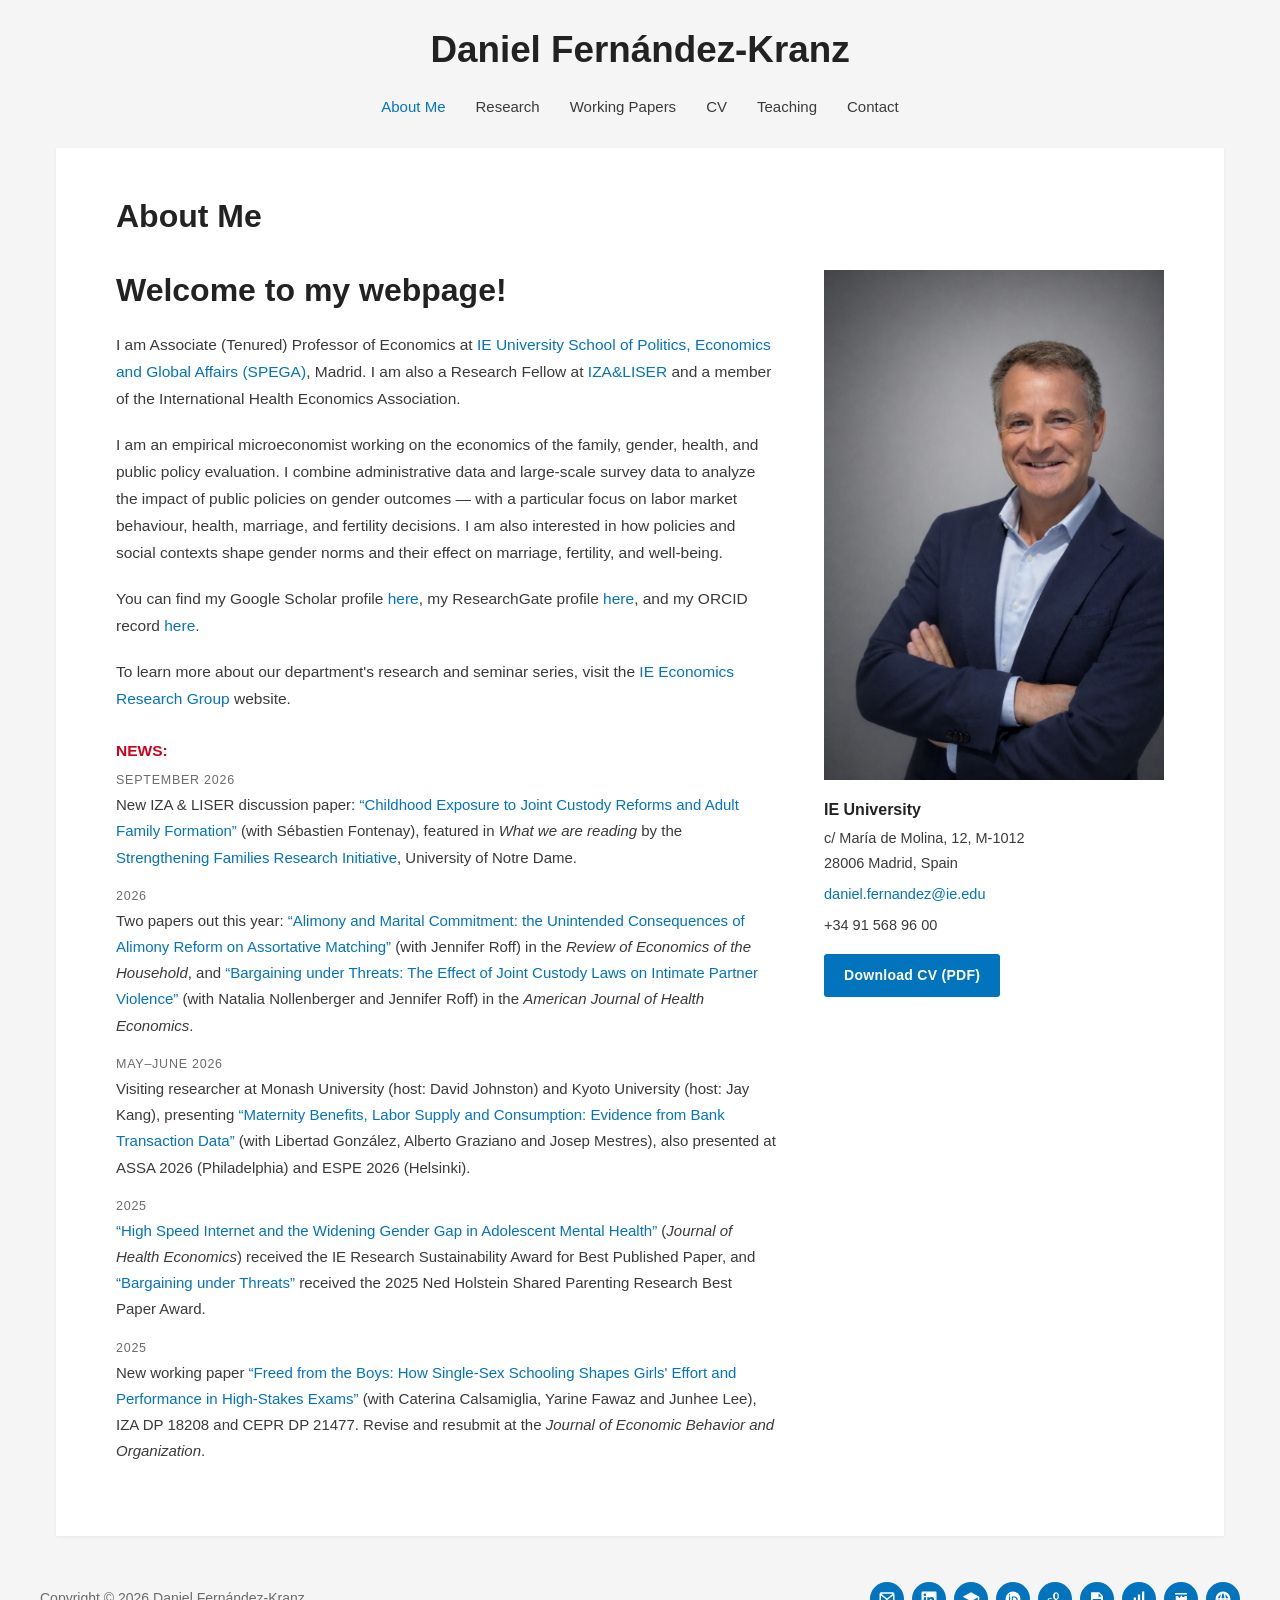
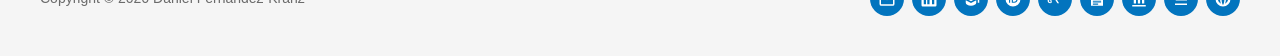
==== docs/index.html @ a25a129c "Use the December 2025 profile photo Co-Authored-By: Claude Fable 5.1 <noreply@anthropic.com>" ====
<!DOCTYPE html>
<html lang="en">
<head>
<meta charset="utf-8">
<meta name="viewport" content="width=device-width, initial-scale=1">
<title>Daniel Fernández-Kranz</title>
<meta name="description" content="Daniel Fernández-Kranz is Associate Professor of Economics at IE University, Madrid, and Research Fellow at IZA &amp; LISER. Empirical microeconomics: family, gender, health and public policy.">
<link rel="canonical" href="https://danielfernandezkranz.com/">
<meta property="og:type" content="website">
<meta property="og:title" content="Daniel Fernández-Kranz">
<meta property="og:description" content="Daniel Fernández-Kranz is Associate Professor of Economics at IE University, Madrid, and Research Fellow at IZA &amp; LISER. Empirical microeconomics: family, gender, health and public policy.">
<meta property="og:url" content="https://danielfernandezkranz.com/">
<meta property="og:image" content="https://danielfernandezkranz.com/img/daniel-fernandez-kranz.jpg">
<link rel="icon" href="favicon.svg" type="image/svg+xml">
<link rel="preconnect" href="https://fonts.googleapis.com">
<link rel="preconnect" href="https://fonts.gstatic.com" crossorigin>
<link href="https://fonts.googleapis.com/css2?family=Poppins:wght@500;600;700&display=swap" rel="stylesheet">
<link rel="stylesheet" href="style.css">

</head>
<body class="">
<a class="skip" href="#content">Skip to content</a>
<header class="site-header">
  <p class="site-title"><a href="index.html">Daniel Fernández-Kranz</a></p>
  <button class="nav-toggle" aria-expanded="false" aria-controls="main-menu" aria-label="Open menu">
    <span></span><span></span><span></span>
  </button>
  <nav class="main-nav" aria-label="Main Menu">
    <ul id="main-menu">
      <li class="current"><a href="index.html">About Me</a></li><li><a href="research.html">Research</a></li><li><a href="working-papers.html">Working Papers</a></li><li><a href="cv.html">CV</a></li><li><a href="teaching.html">Teaching</a></li><li><a href="contact.html">Contact</a></li>
    </ul>
  </nav>
</header>
<div class="container">
<main id="content">

<article class="about">
  <h1 class="page-title">About Me</h1>
  <div class="about-grid">
    <div class="about-text">
      <h2>Welcome to my webpage!</h2>
      <p>I am Associate (Tenured) Professor of Economics at <a href="https://www.ie.edu/school-politics-economics-global-affairs/" target="_blank" rel="noopener">IE University School of Politics, Economics and Global Affairs (SPEGA)</a>, Madrid. I am also a Research Fellow at <a href="https://www.iza.org/person/3464/daniel-fernandez-kranz" target="_blank" rel="noopener">IZA&amp;LISER</a> and a member of the International Health Economics Association.</p>
<p>I am an empirical microeconomist working on the economics of the family, gender, health, and public policy evaluation. I combine administrative data and large-scale survey data to analyze the impact of public policies on gender outcomes — with a particular focus on labor market behaviour, health, marriage, and fertility decisions. I am also interested in how policies and social contexts shape gender norms and their effect on marriage, fertility, and well-being.</p>
<p>You can find my Google Scholar profile <a href="https://scholar.google.co.uk/citations?user=xUuqxsMAAAAJ&amp;hl=en" target="_blank" rel="noopener">here</a>, my ResearchGate profile <a href="https://www.researchgate.net/profile/Daniel_Fernandez-Kranz" target="_blank" rel="noopener">here</a>, and my ORCID record <a href="https://orcid.org/0000-0003-3886-7155" target="_blank" rel="noopener">here</a>.</p>
<p>To learn more about our department's research and seminar series, visit the <a href="https://ieerg.github.io/" target="_blank" rel="noopener">IE Economics Research Group</a> website.</p>
      <p class="news-label">NEWS:</p>
      <ul class="news">
        <li><span class="news-date">September 2026</span> New IZA &amp; LISER discussion paper: <a href="https://docs.iza.org/dp18831.pdf" target="_blank" rel="noopener">“Childhood Exposure to Joint Custody Reforms and Adult Family Formation”</a> (with Sébastien Fontenay), featured in <em>What we are reading</em> by the <a href="https://strengtheningfamilies.nd.edu/" target="_blank" rel="noopener">Strengthening Families Research Initiative</a>, University of Notre Dame.</li>
<li><span class="news-date">2026</span> Two papers out this year: <a href="https://link.springer.com/article/10.1007/s11150-025-09821-1" target="_blank" rel="noopener">“Alimony and Marital Commitment: the Unintended Consequences of Alimony Reform on Assortative Matching”</a> (with Jennifer Roff) in the <em>Review of Economics of the Household</em>, and <a href="https://www.journals.uchicago.edu/doi/10.1086/731585" target="_blank" rel="noopener">“Bargaining under Threats: The Effect of Joint Custody Laws on Intimate Partner Violence”</a> (with Natalia Nollenberger and Jennifer Roff) in the <em>American Journal of Health Economics</em>.</li>
<li><span class="news-date">May–June 2026</span> Visiting researcher at Monash University (host: David Johnston) and Kyoto University (host: Jay Kang), presenting <a href="working-papers.html">“Maternity Benefits, Labor Supply and Consumption: Evidence from Bank Transaction Data”</a> (with Libertad González, Alberto Graziano and Josep Mestres), also presented at ASSA 2026 (Philadelphia) and ESPE 2026 (Helsinki).</li>
<li><span class="news-date">2025</span> <a href="https://www.sciencedirect.com/science/article/pii/S0167629625000499" target="_blank" rel="noopener">“High Speed Internet and the Widening Gender Gap in Adolescent Mental Health”</a> (<em>Journal of Health Economics</em>) received the IE Research Sustainability Award for Best Published Paper, and <a href="https://www.journals.uchicago.edu/doi/10.1086/731585" target="_blank" rel="noopener">“Bargaining under Threats”</a> received the 2025 Ned Holstein Shared Parenting Research Best Paper Award.</li>
<li><span class="news-date">2025</span> New working paper <a href="https://www.iza.org/publications/dp/18208/freed-from-the-boys-how-single-sex-schooling-shapes-girls-effort-and-performance-in-high-stakes-exams" target="_blank" rel="noopener">“Freed from the Boys: How Single-Sex Schooling Shapes Girls' Effort and Performance in High-Stakes Exams”</a> (with Caterina Calsamiglia, Yarine Fawaz and Junhee Lee), IZA DP 18208 and CEPR DP 21477. Revise and resubmit at the <em>Journal of Economic Behavior and Organization</em>.</li>
      </ul>
    </div>
    <div class="about-photo">
      <img src="img/daniel-fernandez-kranz.jpg" alt="Portrait of Daniel Fernández-Kranz" width="900" height="1350">
      <div class="contact-card">
        <h6>IE University</h6>
        <p>c/ María de Molina, 12, M-1012<br>28006 Madrid, Spain</p>
        <p><a href="mailto:daniel.fernandez@ie.edu">daniel.fernandez@ie.edu</a></p>
        <p>+34 91 568 96 00</p>
        <p><a class="button" href="files/CV_Daniel_Fernandez-Kranz.pdf" target="_blank" rel="noopener">Download CV (PDF)</a></p>
      </div>
    </div>
  </div>
</article>

</main>
</div>
<footer class="site-footer">
  <div class="footer-inner">
    <div class="copyright">Copyright © 2026 <span>Daniel Fernández-Kranz</span></div>
    <ul class="social footer-social">
<li><a href="mailto:daniel.fernandez@ie.edu" aria-label="Email" title="Email"><span class="icon"><svg viewBox="0 0 24 24"><path d="M2 5.5A2.5 2.5 0 0 1 4.5 3h15A2.5 2.5 0 0 1 22 5.5v13a2.5 2.5 0 0 1-2.5 2.5h-15A2.5 2.5 0 0 1 2 18.5v-13zm2.3-.5 7.7 6.2L19.7 5H4.3zM20 7.4l-8 6.4-8-6.4v11.1c0 .3.2.5.5.5h15c.3 0 .5-.2.5-.5V7.4z"/></svg></span><span class="label">Email</span></a></li>
<li><a href="https://www.linkedin.com/in/daniel-fernandez-kranz" target="_blank" rel="noopener" aria-label="LinkedIn" title="LinkedIn"><span class="icon"><svg viewBox="0 0 24 24"><path d="M20.4 2H3.6A1.6 1.6 0 0 0 2 3.6v16.8A1.6 1.6 0 0 0 3.6 22h16.8a1.6 1.6 0 0 0 1.6-1.6V3.6A1.6 1.6 0 0 0 20.4 2zM8 19H5V9.5h3V19zM6.5 8.2a1.7 1.7 0 1 1 0-3.5 1.7 1.7 0 0 1 0 3.5zM19 19h-3v-4.6c0-1.1 0-2.5-1.5-2.5s-1.8 1.2-1.8 2.4V19h-3V9.5h2.9v1.3h.1a3.2 3.2 0 0 1 2.8-1.5c3 0 3.5 2 3.5 4.5V19z"/></svg></span><span class="label">LinkedIn</span></a></li>
<li><a href="https://scholar.google.co.uk/citations?user=xUuqxsMAAAAJ&amp;hl=en" target="_blank" rel="noopener" aria-label="Google Scholar" title="Google Scholar"><span class="icon"><svg viewBox="0 0 24 24"><path d="M12 3 1 9l11 6 9-4.9V17h2V9L12 3zm-7 10.6V17c0 2.2 3.1 4 7 4s7-1.8 7-4v-3.4l-7 3.8-7-3.8z"/></svg></span><span class="label">Google Scholar</span></a></li>
<li><a href="https://orcid.org/0000-0003-3886-7155" target="_blank" rel="noopener" aria-label="ORCID" title="ORCID"><span class="icon"><svg viewBox="0 0 24 24"><path d="M12 2a10 10 0 1 0 0 20 10 10 0 0 0 0-20zM8.2 17H6.7V8.6h1.5V17zm-.8-9.6a1 1 0 1 1 0-2 1 1 0 0 1 0 2zm3 1.2h3.3c3.1 0 4.5 2.2 4.5 4.2 0 2.2-1.7 4.2-4.5 4.2h-3.3V8.6zm1.5 1.4v5.6h1.7c2 0 2.9-1.4 2.9-2.8 0-1.4-.9-2.8-2.9-2.8h-1.7z"/></svg></span><span class="label">ORCID</span></a></li>
<li><a href="https://www.researchgate.net/profile/Daniel_Fernandez-Kranz" target="_blank" rel="noopener" aria-label="ResearchGate" title="ResearchGate"><span class="icon"><svg viewBox="0 0 24 24"><path d="M13.9 3c-1.6 0-2.7.4-3.4 1.2-.7.8-1 2-1 3.5v.9c0 1.5.3 2.6 1 3.4.5.6 1.2 1 2 1.2l2.7 4.6h2.2l-2.9-4.8c1.6-.5 2.5-1.8 2.5-3.9V7.7c0-1.5-.3-2.7-1-3.5-.7-.8-1.7-1.2-2.1-1.2zm-.1 1.7c.5 0 .9.2 1.2.6.3.4.4 1.1.4 2.2v1.4c0 1-.1 1.7-.4 2.1-.3.4-.7.6-1.3.6-.6 0-1-.2-1.3-.6-.3-.4-.4-1.1-.4-2.1V7.5c0-1.1.1-1.8.4-2.2.3-.4.8-.6 1.4-.6zM5.5 10.5c-1 0-1.8.3-2.4.8-.6.6-.9 1.3-.9 2.3v.8c0 1 .3 1.8.9 2.3.6.6 1.4.8 2.4.8.8 0 1.5-.2 2.1-.6v-3.4H5v1.3h1.1v1.4c-.2.1-.4.1-.6.1-.5 0-.9-.2-1.2-.5-.3-.3-.4-.8-.4-1.5v-.8c0-.7.1-1.2.4-1.5.3-.3.6-.5 1.2-.5.5 0 1 .2 1.4.6l.9-1c-.6-.6-1.4-.9-2.3-.9z"/></svg></span><span class="label">ResearchGate</span></a></li>
<li><a href="https://papers.ssrn.com/sol3/cf_dev/AbsByAuth.cfm?per_id=355074" target="_blank" rel="noopener" aria-label="SSRN" title="SSRN"><span class="icon"><svg viewBox="0 0 24 24"><path d="M4 3h11l5 5v13H4V3zm10 1.5V9h4.5L14 4.5zM6.5 12v1.5h11V12h-11zm0 3v1.5h11V15h-11zm0 3v1.5h7V18h-7z"/></svg></span><span class="label">SSRN</span></a></li>
<li><a href="https://www.iza.org/person/3464/daniel-fernandez-kranz" target="_blank" rel="noopener" aria-label="IZA" title="IZA"><span class="icon"><svg viewBox="0 0 24 24"><path d="M3 20h18v2H3v-2zM5 10h3v8H5v-8zm5.5-4h3v12h-3V6zM16 2h3v16h-3V2z"/></svg></span><span class="label">IZA</span></a></li>
<li><a href="https://ideas.repec.org/f/pfe501.html" target="_blank" rel="noopener" aria-label="RePEc / IDEAS" title="RePEc / IDEAS"><span class="icon"><svg viewBox="0 0 24 24"><path d="M4 4h16v2H4V4zm0 14h16v2H4v-2zm1-10h3l2 3 2.5-4 2 3 3-2h2.5v6H5V8z"/></svg></span><span class="label">RePEc / IDEAS</span></a></li>
<li><a href="https://ieerg.github.io/" target="_blank" rel="noopener" aria-label="IE Economics Research Group" title="IE Economics Research Group"><span class="icon"><svg viewBox="0 0 24 24"><path d="M12 2a10 10 0 1 0 0 20 10 10 0 0 0 0-20zm6.9 9h-3a15 15 0 0 0-1.3-5.4A8 8 0 0 1 18.9 11zM12 4c.9 1.2 1.7 3.6 1.9 7h-3.8c.2-3.4 1-5.8 1.9-7zm-2.6 1.6A15 15 0 0 0 8.1 11h-3a8 8 0 0 1 4.3-5.4zM5.1 13h3c.1 2 .6 3.9 1.3 5.4A8 8 0 0 1 5.1 13zm6.9 7c-.9-1.2-1.7-3.6-1.9-7h3.8c-.2 3.4-1 5.8-1.9 7zm2.6-1.6c.7-1.5 1.2-3.4 1.3-5.4h3a8 8 0 0 1-4.3 5.4z"/></svg></span><span class="label">IE Economics Research Group</span></a></li>
</ul>
  </div>
</footer>
<script>
(function(){
  var b=document.querySelector('.nav-toggle'),n=document.querySelector('.main-nav');
  if(b&&n){b.addEventListener('click',function(){var o=n.classList.toggle('open');b.setAttribute('aria-expanded',o?'true':'false');});}
})();
</script>
</body>
</html>
---- docs/style.css ----
/* Personal web site of Daniel Fernández-Kranz.
   Layout modelled on libertadgonzalez.com (Astra theme): centered site title,
   centered horizontal menu, light grey page background, white boxed content,
   small footer with circular social icons. The Working Papers page follows the
   accordion format of mattiafracchia.com/research. */

:root {
  --bg: #f5f5f5;
  --card: #ffffff;
  --text: #3a3a3a;
  --heading: #222222;
  --muted: #6b6b6b;
  --link: #0274be;
  --link-hover: #3a3a3a;
  --border: #e6e6e6;
  --news: #d0021b;
  --teal: #1a8a78;          /* Working Papers accents (Mattia's page) */
  --teal-dark: #136a5c;
  --font: -apple-system, BlinkMacSystemFont, "Segoe UI", Roboto, Oxygen-Sans, Ubuntu, Cantarell, "Helvetica Neue", Arial, sans-serif;
  --font-wp: "Poppins", var(--font);
}

* { box-sizing: border-box; }
html { -webkit-text-size-adjust: 100%; }
body {
  margin: 0;
  background: var(--bg);
  color: var(--text);
  font-family: var(--font);
  font-size: 16px;
  line-height: 1.75;
}
a { color: var(--link); text-decoration: none; }
a:hover, a:focus { color: var(--link-hover); text-decoration: underline; }
img { max-width: 100%; height: auto; display: block; }
h1, h2, h3, h4, h5, h6 { color: var(--heading); line-height: 1.3; margin: 0 0 .6em; font-weight: 600; }
h1 { font-size: 2.1rem; }
h2 { font-size: 1.5rem; margin-top: 2em; }
h3 { font-size: 1.15rem; }
h6 { font-size: 1rem; margin-bottom: .3em; }
p { margin: 0 0 1.2em; }
.skip { position: absolute; left: -999px; top: 0; }
.skip:focus { left: 8px; background: #fff; padding: 6px 10px; z-index: 50; }

/* ---------- header ---------- */
.site-header {
  text-align: center;
  padding: 28px 16px 0;
  position: relative;
}
.site-title {
  margin: 0;
  font-size: 2.3rem;
  font-weight: 600;
  line-height: 1.2;
}
.site-title a { color: var(--heading); }
.site-title a:hover { color: var(--heading); text-decoration: none; }
.main-nav { margin-top: 14px; }
.main-nav ul { list-style: none; margin: 0; padding: 0; display: flex; flex-wrap: wrap; justify-content: center; gap: 0 2px; }
.main-nav li a { display: inline-block; padding: 8px 14px; color: var(--text); font-size: 15px; }
.main-nav li a:hover { color: var(--link); text-decoration: none; }
.main-nav li.current a { color: var(--link); }
.nav-toggle { display: none; }

/* ---------- content box ---------- */
.container {
  max-width: 1200px;
  margin: 20px auto 0;
  padding: 0 16px;
}
main {
  background: var(--card);
  padding: 48px 60px 56px;
  box-shadow: 0 1px 3px rgba(0,0,0,.06);
}
.page-title { font-size: 2rem; margin-bottom: 1em; }
.lead { font-size: 1.02rem; }
.button {
  display: inline-block;
  background: var(--link);
  color: #fff !important;
  padding: 9px 20px;
  border-radius: 3px;
  font-size: 14px;
  font-weight: 600;
  letter-spacing: .02em;
}
.button:hover { background: var(--link-hover); text-decoration: none; }
ul.plain { padding-left: 1.2em; }
ul.plain li { margin-bottom: .45em; }

/* ---------- about page ---------- */
.about h2 { font-size: 2rem; margin-top: 0; }
.about-grid { display: grid; grid-template-columns: minmax(0, 1fr) 340px; gap: 48px; align-items: start; }
.about-text p { font-size: 15.5px; }
.news-label { color: var(--news); font-weight: 700; margin-top: 1.6em; margin-bottom: .4em; }
ul.news { list-style: none; margin: 0; padding: 0; }
ul.news li { font-size: 15px; margin-bottom: 1em; padding-left: 0; }
.news-date { display: block; font-size: 12.5px; text-transform: uppercase; letter-spacing: .06em; color: var(--muted); }
.about-photo img { width: 100%; }
.contact-card { margin-top: 20px; font-size: 14.5px; }
.contact-card p { margin-bottom: .4em; }
.contact-card .button { margin-top: 10px; }

/* ---------- research page ---------- */
.pub { margin-bottom: 1.1em; }
.pub p { margin-bottom: .25em; }
.pub .doi { font-size: 14px; color: var(--muted); word-break: break-all; }
.pub-extra { font-size: 14.5px; color: var(--muted); margin-left: 1.2em; }
.other-pubs { padding-left: 1.2em; }
.other-pubs li { margin-bottom: .7em; font-size: 15px; }

/* ---------- working papers page (format of mattiafracchia.com/research) ---------- */
.wp-page main { padding-top: 40px; }
.mf-title {
  font-family: var(--font-wp);
  font-weight: 700;
  font-size: 2.4rem;
  text-align: center;
  color: var(--teal);
  margin-bottom: 1.2em;
}
.mf-subtitle {
  font-family: var(--font-wp);
  font-weight: 600;
  font-size: 1.5rem;
  text-align: center;
  color: var(--teal);
  margin: 2.5em 0 1.2em;
}
.mf-paper { margin-bottom: 2.1em; }
.mf-paper h3 {
  font-family: var(--font-wp);
  font-weight: 600;
  font-size: 1.1rem;
  color: var(--teal);
  margin-bottom: .15em;
}
.mf-paper h3 a { color: var(--teal); }
.mf-paper h3 a:hover { color: var(--teal-dark); text-decoration: none; }
.wp-status { font-weight: 500; color: var(--teal); }
.wp-authors { font-size: 14.5px; color: var(--muted); margin-bottom: .35em; }
.wp-authors a { color: var(--link); }
.mf-paper details.abstract {
  margin-top: .35rem;
  border-left: 3px solid #eee;
  padding: .5rem .75rem;
  background: #fafafa;
}
.mf-paper details.abstract[open] { background: #f5f5f5; }
.mf-paper details.abstract > summary {
  list-style: none; cursor: pointer; outline: none;
  text-transform: lowercase; font-variant: small-caps; letter-spacing: .08em;
  color: #444; font-weight: 600; user-select: none; font-size: 15px;
}
.mf-paper details.abstract > summary::-webkit-details-marker { display: none; }
.mf-paper details.abstract > summary::after { content: " \25B8"; transition: transform .15s ease; display: inline-block; }
.mf-paper details.abstract[open] > summary::after { transform: rotate(90deg); }
.mf-paper details.abstract p { margin: .5rem 0 0; font-size: 15px; line-height: 1.65; }
.mf-paper details.abstract > summary:focus { box-shadow: 0 0 0 2px #cce; border-radius: 4px; }
.wp-links { margin: .6em 0 .2em; font-size: 15px; }
.wp-note { font-size: 14.5px; color: var(--muted); margin: 0; }

/* ---------- cv page ---------- */
.cv-table { width: 100%; border-collapse: collapse; margin-bottom: 1.2em; font-size: 15px; }
.cv-table td { padding: 5px 0; vertical-align: top; border-bottom: 1px solid var(--border); }
.cv-table td.cv-date { text-align: right; white-space: nowrap; padding-left: 20px; color: var(--muted); width: 1%; }
.cv-text { font-size: 15px; font-style: italic; }
.pdf-embed { margin-top: 1em; border: 1px solid var(--border); }
.pdf-embed iframe { width: 100%; height: 900px; border: 0; }

/* ---------- contact page ---------- */
.contact-grid { display: grid; grid-template-columns: 1fr 1fr; gap: 40px; }
ul.social.contact-social { flex-direction: column; align-items: flex-start; gap: 8px; }
ul.social.contact-social li a { display: inline-flex; align-items: center; gap: 10px; color: var(--text); }
ul.social.contact-social li a:hover { color: var(--link); text-decoration: none; }
ul.social.contact-social .label { position: static; width: auto; height: auto; overflow: visible; clip: auto; }

/* ---------- social icons ---------- */
ul.social { list-style: none; margin: 0; padding: 0; display: flex; flex-wrap: wrap; gap: 8px; align-items: center; }
ul.social .icon { display: inline-flex; width: 34px; height: 34px; border-radius: 50%; background: var(--link); align-items: center; justify-content: center; transition: background .15s; }
ul.social .icon svg { width: 18px; height: 18px; fill: #fff; }
ul.social a:hover .icon { background: var(--link-hover); }
ul.social .label { position: absolute; width: 1px; height: 1px; overflow: hidden; clip: rect(0 0 0 0); }

/* ---------- footer ---------- */
.site-footer { margin-top: 20px; padding: 26px 16px 40px; }
.footer-inner { max-width: 1200px; margin: 0 auto; display: flex; justify-content: space-between; align-items: center; gap: 20px; font-size: 14px; color: var(--muted); flex-wrap: wrap; }
.footer-social { justify-content: flex-end; }

/* ---------- responsive ---------- */
@media (max-width: 920px) {
  main { padding: 32px 28px 40px; }
  .about-grid { grid-template-columns: minmax(0, 1fr) 280px; gap: 32px; }
}
@media (max-width: 720px) {
  .site-header { padding-top: 20px; }
  .site-title { font-size: 1.7rem; }
  .nav-toggle {
    display: inline-block; background: none; border: 1px solid #ccc; border-radius: 4px;
    padding: 8px 10px; margin-top: 12px; cursor: pointer;
  }
  .nav-toggle span { display: block; width: 20px; height: 2px; background: var(--text); margin: 4px 0; }
  .main-nav { display: none; margin-top: 8px; }
  .main-nav.open { display: block; }
  .main-nav ul { flex-direction: column; }
  .main-nav li a { display: block; padding: 10px 0; border-top: 1px solid var(--border); }
  .container { padding: 0 12px; }
  main { padding: 24px 16px 32px; }
  .about-grid, .contact-grid { grid-template-columns: 1fr; }
  .about-photo { order: -1; max-width: 320px; }
  .page-title, .about h2 { font-size: 1.6rem; }
  .mf-title { font-size: 1.8rem; }
  .pdf-embed iframe { height: 600px; }
  .footer-inner { justify-content: center; text-align: center; }
  .footer-social { justify-content: center; }
}
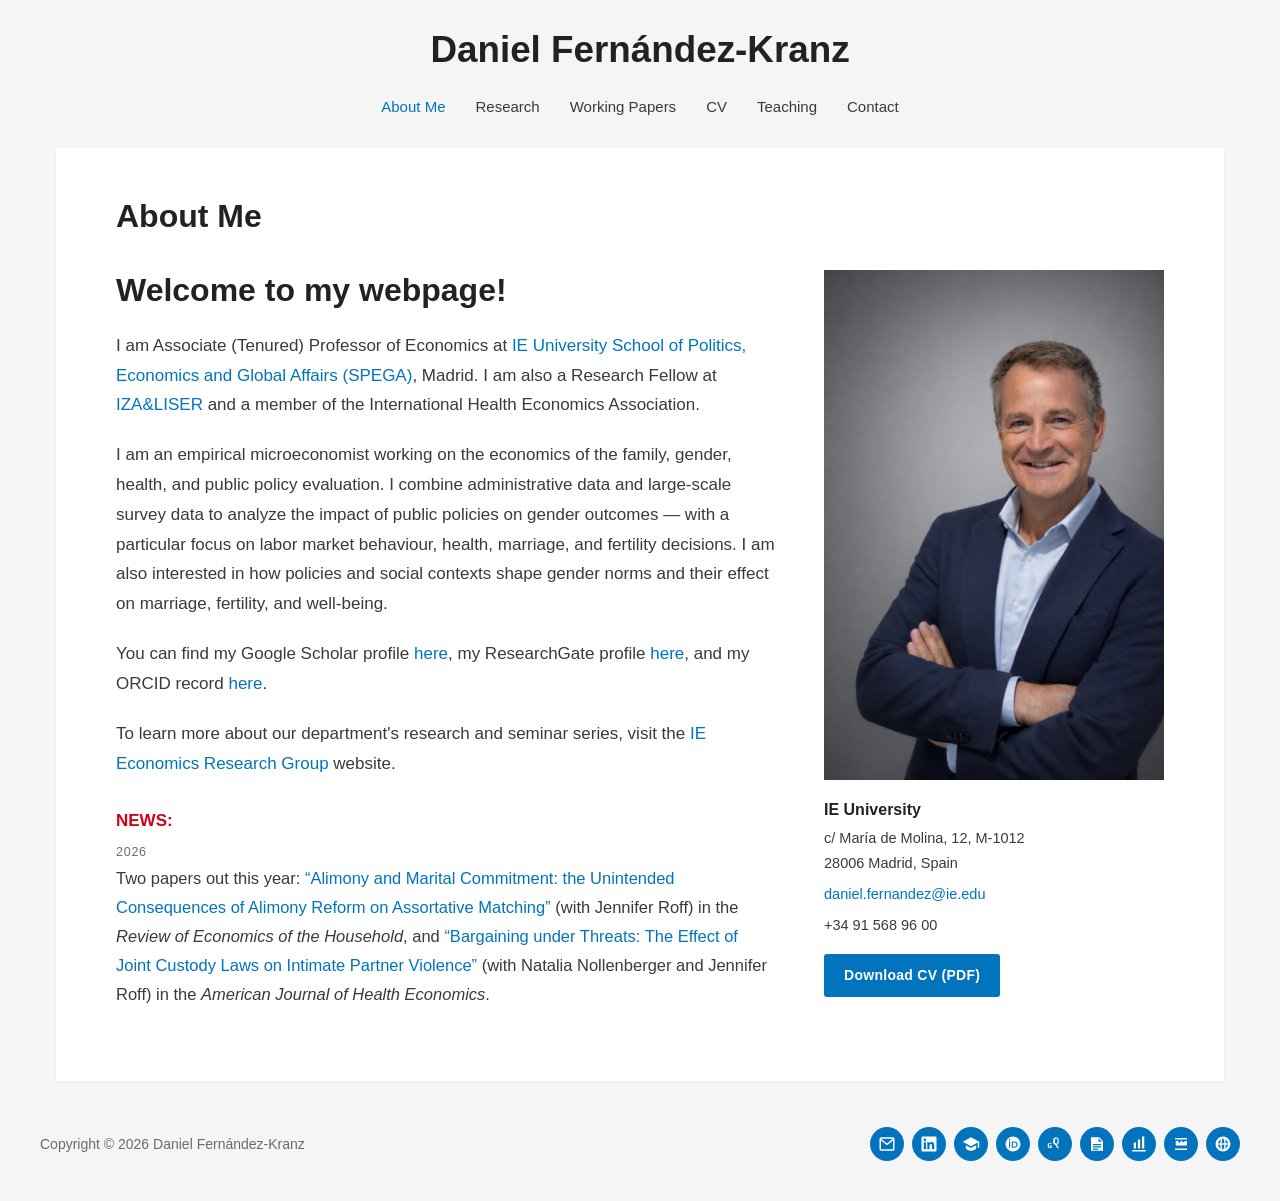
==== commit 47bcd093: "Home news: keep only the 2026 papers; working papers in black; larger font Co-Authored-By: Claude Fa" ====
--- a/docs/index.html
+++ b/docs/index.html
@@ -45,11 +45,7 @@
 <p>To learn more about our department's research and seminar series, visit the <a href="https://ieerg.github.io/" target="_blank" rel="noopener">IE Economics Research Group</a> website.</p>
       <p class="news-label">NEWS:</p>
       <ul class="news">
-        <li><span class="news-date">September 2026</span> New IZA &amp; LISER discussion paper: <a href="https://docs.iza.org/dp18831.pdf" target="_blank" rel="noopener">“Childhood Exposure to Joint Custody Reforms and Adult Family Formation”</a> (with Sébastien Fontenay), featured in <em>What we are reading</em> by the <a href="https://strengtheningfamilies.nd.edu/" target="_blank" rel="noopener">Strengthening Families Research Initiative</a>, University of Notre Dame.</li>
-<li><span class="news-date">2026</span> Two papers out this year: <a href="https://link.springer.com/article/10.1007/s11150-025-09821-1" target="_blank" rel="noopener">“Alimony and Marital Commitment: the Unintended Consequences of Alimony Reform on Assortative Matching”</a> (with Jennifer Roff) in the <em>Review of Economics of the Household</em>, and <a href="https://www.journals.uchicago.edu/doi/10.1086/731585" target="_blank" rel="noopener">“Bargaining under Threats: The Effect of Joint Custody Laws on Intimate Partner Violence”</a> (with Natalia Nollenberger and Jennifer Roff) in the <em>American Journal of Health Economics</em>.</li>
-<li><span class="news-date">May–June 2026</span> Visiting researcher at Monash University (host: David Johnston) and Kyoto University (host: Jay Kang), presenting <a href="working-papers.html">“Maternity Benefits, Labor Supply and Consumption: Evidence from Bank Transaction Data”</a> (with Libertad González, Alberto Graziano and Josep Mestres), also presented at ASSA 2026 (Philadelphia) and ESPE 2026 (Helsinki).</li>
-<li><span class="news-date">2025</span> <a href="https://www.sciencedirect.com/science/article/pii/S0167629625000499" target="_blank" rel="noopener">“High Speed Internet and the Widening Gender Gap in Adolescent Mental Health”</a> (<em>Journal of Health Economics</em>) received the IE Research Sustainability Award for Best Published Paper, and <a href="https://www.journals.uchicago.edu/doi/10.1086/731585" target="_blank" rel="noopener">“Bargaining under Threats”</a> received the 2025 Ned Holstein Shared Parenting Research Best Paper Award.</li>
-<li><span class="news-date">2025</span> New working paper <a href="https://www.iza.org/publications/dp/18208/freed-from-the-boys-how-single-sex-schooling-shapes-girls-effort-and-performance-in-high-stakes-exams" target="_blank" rel="noopener">“Freed from the Boys: How Single-Sex Schooling Shapes Girls' Effort and Performance in High-Stakes Exams”</a> (with Caterina Calsamiglia, Yarine Fawaz and Junhee Lee), IZA DP 18208 and CEPR DP 21477. Revise and resubmit at the <em>Journal of Economic Behavior and Organization</em>.</li>
+        <li><span class="news-date">2026</span> Two papers out this year: <a href="https://link.springer.com/article/10.1007/s11150-025-09821-1" target="_blank" rel="noopener">“Alimony and Marital Commitment: the Unintended Consequences of Alimony Reform on Assortative Matching”</a> (with Jennifer Roff) in the <em>Review of Economics of the Household</em>, and <a href="https://www.journals.uchicago.edu/doi/10.1086/731585" target="_blank" rel="noopener">“Bargaining under Threats: The Effect of Joint Custody Laws on Intimate Partner Violence”</a> (with Natalia Nollenberger and Jennifer Roff) in the <em>American Journal of Health Economics</em>.</li>
       </ul>
     </div>
     <div class="about-photo">
--- a/docs/style.css
+++ b/docs/style.css
@@ -27,7 +27,7 @@
   background: var(--bg);
   color: var(--text);
   font-family: var(--font);
-  font-size: 16px;
+  font-size: 17px;
   line-height: 1.75;
 }
 a { color: var(--link); text-decoration: none; }
@@ -93,10 +93,10 @@
 /* ---------- about page ---------- */
 .about h2 { font-size: 2rem; margin-top: 0; }
 .about-grid { display: grid; grid-template-columns: minmax(0, 1fr) 340px; gap: 48px; align-items: start; }
-.about-text p { font-size: 15.5px; }
+.about-text p { font-size: 17px; }
 .news-label { color: var(--news); font-weight: 700; margin-top: 1.6em; margin-bottom: .4em; }
 ul.news { list-style: none; margin: 0; padding: 0; }
-ul.news li { font-size: 15px; margin-bottom: 1em; padding-left: 0; }
+ul.news li { font-size: 16.5px; margin-bottom: 1em; padding-left: 0; }
 .news-date { display: block; font-size: 12.5px; text-transform: uppercase; letter-spacing: .06em; color: var(--muted); }
 .about-photo img { width: 100%; }
 .contact-card { margin-top: 20px; font-size: 14.5px; }
@@ -107,9 +107,9 @@
 .pub { margin-bottom: 1.1em; }
 .pub p { margin-bottom: .25em; }
 .pub .doi { font-size: 14px; color: var(--muted); word-break: break-all; }
-.pub-extra { font-size: 14.5px; color: var(--muted); margin-left: 1.2em; }
+.pub-extra { font-size: 15.5px; color: var(--muted); margin-left: 1.2em; }
 .other-pubs { padding-left: 1.2em; }
-.other-pubs li { margin-bottom: .7em; font-size: 15px; }
+.other-pubs li { margin-bottom: .7em; font-size: 16px; }
 
 /* ---------- working papers page (format of mattiafracchia.com/research) ---------- */
 .wp-page main { padding-top: 40px; }
@@ -118,7 +118,7 @@
   font-weight: 700;
   font-size: 2.4rem;
   text-align: center;
-  color: var(--teal);
+  color: var(--heading);
   margin-bottom: 1.2em;
 }
 .mf-subtitle {
@@ -126,22 +126,22 @@
   font-weight: 600;
   font-size: 1.5rem;
   text-align: center;
-  color: var(--teal);
+  color: var(--heading);
   margin: 2.5em 0 1.2em;
 }
 .mf-paper { margin-bottom: 2.1em; }
 .mf-paper h3 {
   font-family: var(--font-wp);
   font-weight: 600;
-  font-size: 1.1rem;
-  color: var(--teal);
+  font-size: 1.2rem;
+  color: var(--heading);
   margin-bottom: .15em;
 }
-.mf-paper h3 a { color: var(--teal); }
-.mf-paper h3 a:hover { color: var(--teal-dark); text-decoration: none; }
-.wp-status { font-weight: 500; color: var(--teal); }
-.wp-authors { font-size: 14.5px; color: var(--muted); margin-bottom: .35em; }
-.wp-authors a { color: var(--link); }
+.mf-paper h3 a { color: var(--heading); }
+.mf-paper h3 a:hover { color: var(--heading); text-decoration: underline; }
+.wp-status { font-weight: 500; color: var(--heading); }
+.wp-authors { font-size: 16px; color: var(--heading); margin-bottom: .35em; }
+.wp-authors a { color: var(--heading); text-decoration: underline; }
 .mf-paper details.abstract {
   margin-top: .35rem;
   border-left: 3px solid #eee;
@@ -152,15 +152,17 @@
 .mf-paper details.abstract > summary {
   list-style: none; cursor: pointer; outline: none;
   text-transform: lowercase; font-variant: small-caps; letter-spacing: .08em;
-  color: #444; font-weight: 600; user-select: none; font-size: 15px;
+  color: var(--heading); font-weight: 600; user-select: none; font-size: 16px;
 }
 .mf-paper details.abstract > summary::-webkit-details-marker { display: none; }
 .mf-paper details.abstract > summary::after { content: " \25B8"; transition: transform .15s ease; display: inline-block; }
 .mf-paper details.abstract[open] > summary::after { transform: rotate(90deg); }
-.mf-paper details.abstract p { margin: .5rem 0 0; font-size: 15px; line-height: 1.65; }
+.mf-paper details.abstract p { margin: .5rem 0 0; font-size: 16.5px; line-height: 1.7; color: var(--heading); }
 .mf-paper details.abstract > summary:focus { box-shadow: 0 0 0 2px #cce; border-radius: 4px; }
-.wp-links { margin: .6em 0 .2em; font-size: 15px; }
-.wp-note { font-size: 14.5px; color: var(--muted); margin: 0; }
+.wp-links { margin: .6em 0 .2em; font-size: 16px; }
+.wp-links a { color: var(--heading); text-decoration: underline; }
+.wp-note { font-size: 16px; color: var(--heading); margin: 0; }
+.wp-note a { color: var(--heading); text-decoration: underline; }
 
 /* ---------- cv page ---------- */
 .cv-table { width: 100%; border-collapse: collapse; margin-bottom: 1.2em; font-size: 15px; }
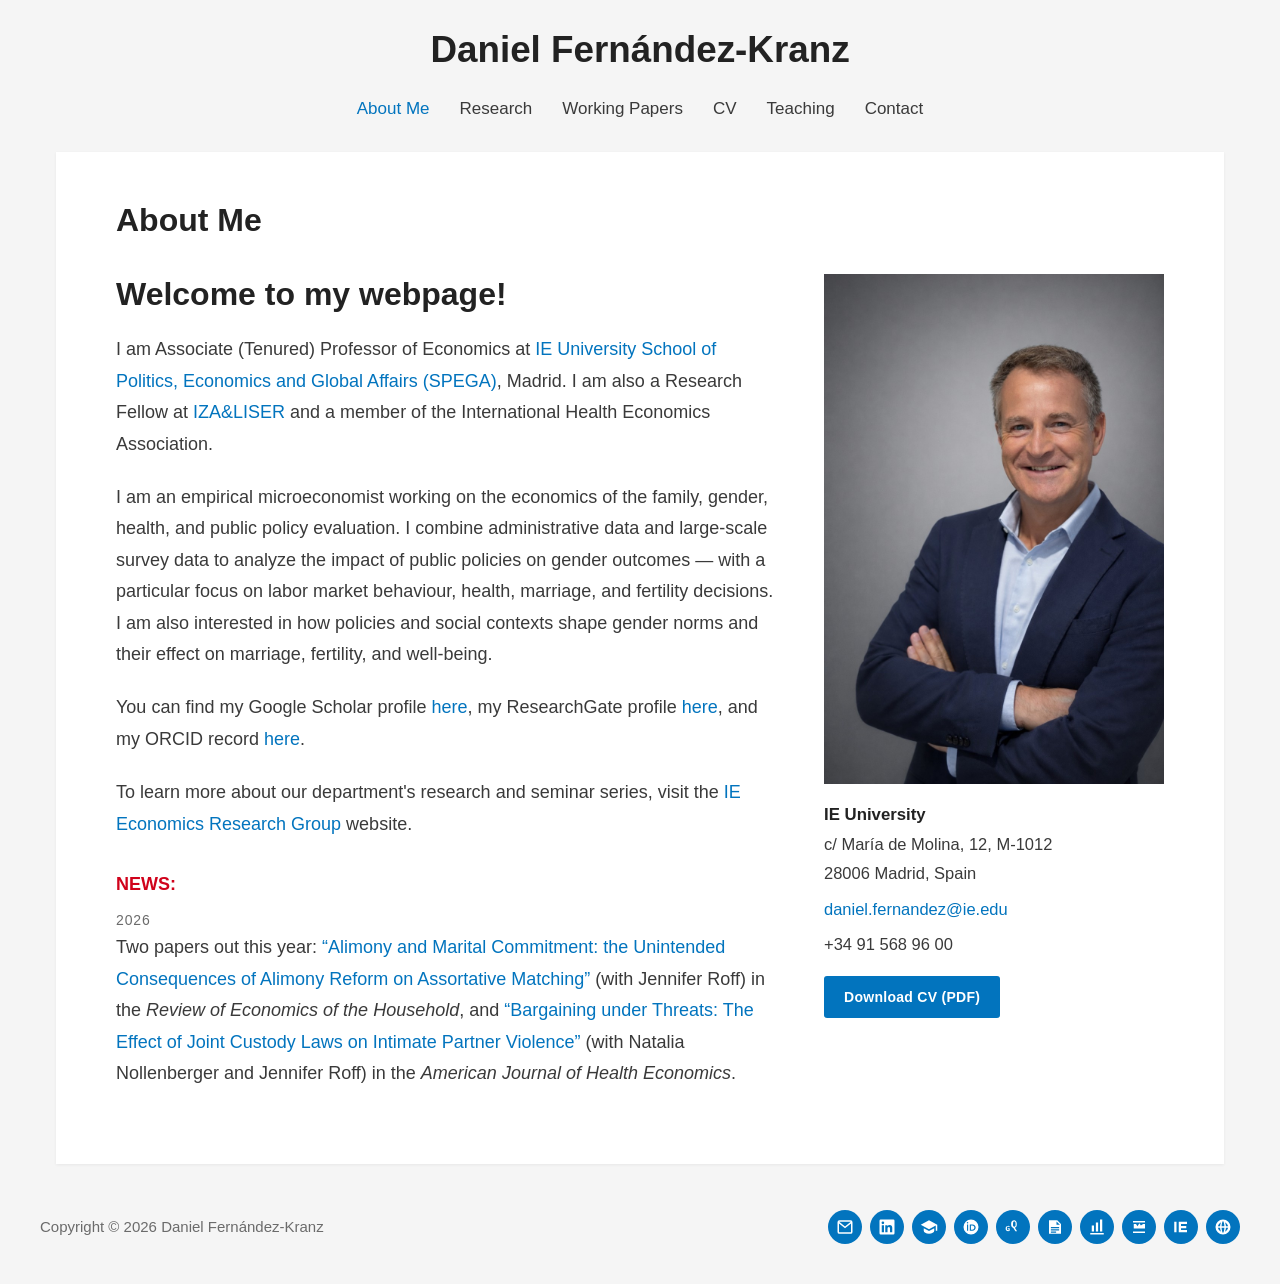
==== commit 65d73103: "Working papers strictly black; cache-busted stylesheet; IE SPEGA icon Co-Authored-By: Claude Fable 5" ====
--- a/docs/index.html
+++ b/docs/index.html
@@ -15,7 +15,7 @@
 <link rel="preconnect" href="https://fonts.googleapis.com">
 <link rel="preconnect" href="https://fonts.gstatic.com" crossorigin>
 <link href="https://fonts.googleapis.com/css2?family=Poppins:wght@500;600;700&display=swap" rel="stylesheet">
-<link rel="stylesheet" href="style.css">
+<link rel="stylesheet" href="style.css?v=62f49461">
 
 </head>
 <body class="">
@@ -75,6 +75,7 @@
 <li><a href="https://papers.ssrn.com/sol3/cf_dev/AbsByAuth.cfm?per_id=355074" target="_blank" rel="noopener" aria-label="SSRN" title="SSRN"><span class="icon"><svg viewBox="0 0 24 24"><path d="M4 3h11l5 5v13H4V3zm10 1.5V9h4.5L14 4.5zM6.5 12v1.5h11V12h-11zm0 3v1.5h11V15h-11zm0 3v1.5h7V18h-7z"/></svg></span><span class="label">SSRN</span></a></li>
 <li><a href="https://www.iza.org/person/3464/daniel-fernandez-kranz" target="_blank" rel="noopener" aria-label="IZA" title="IZA"><span class="icon"><svg viewBox="0 0 24 24"><path d="M3 20h18v2H3v-2zM5 10h3v8H5v-8zm5.5-4h3v12h-3V6zM16 2h3v16h-3V2z"/></svg></span><span class="label">IZA</span></a></li>
 <li><a href="https://ideas.repec.org/f/pfe501.html" target="_blank" rel="noopener" aria-label="RePEc / IDEAS" title="RePEc / IDEAS"><span class="icon"><svg viewBox="0 0 24 24"><path d="M4 4h16v2H4V4zm0 14h16v2H4v-2zm1-10h3l2 3 2.5-4 2 3 3-2h2.5v6H5V8z"/></svg></span><span class="label">RePEc / IDEAS</span></a></li>
+<li><a href="https://www.ie.edu/school-politics-economics-global-affairs/" target="_blank" rel="noopener" aria-label="IE School of Politics, Economics &amp; Global Affairs" title="IE School of Politics, Economics &amp; Global Affairs"><span class="icon"><svg viewBox="0 0 24 24"><path d="M3 5h3v14H3V5zm6 0h11v3h-8v2.5h7v3h-7V16h8v3H9V5z"/></svg></span><span class="label">IE School of Politics, Economics &amp; Global Affairs</span></a></li>
 <li><a href="https://ieerg.github.io/" target="_blank" rel="noopener" aria-label="IE Economics Research Group" title="IE Economics Research Group"><span class="icon"><svg viewBox="0 0 24 24"><path d="M12 2a10 10 0 1 0 0 20 10 10 0 0 0 0-20zm6.9 9h-3a15 15 0 0 0-1.3-5.4A8 8 0 0 1 18.9 11zM12 4c.9 1.2 1.7 3.6 1.9 7h-3.8c.2-3.4 1-5.8 1.9-7zm-2.6 1.6A15 15 0 0 0 8.1 11h-3a8 8 0 0 1 4.3-5.4zM5.1 13h3c.1 2 .6 3.9 1.3 5.4A8 8 0 0 1 5.1 13zm6.9 7c-.9-1.2-1.7-3.6-1.9-7h3.8c-.2 3.4-1 5.8-1.9 7zm2.6-1.6c.7-1.5 1.2-3.4 1.3-5.4h3a8 8 0 0 1-4.3 5.4z"/></svg></span><span class="label">IE Economics Research Group</span></a></li>
 </ul>
   </div>
--- a/docs/style.css
+++ b/docs/style.css
@@ -14,8 +14,6 @@
   --link-hover: #3a3a3a;
   --border: #e6e6e6;
   --news: #d0021b;
-  --teal: #1a8a78;          /* Working Papers accents (Mattia's page) */
-  --teal-dark: #136a5c;
   --font: -apple-system, BlinkMacSystemFont, "Segoe UI", Roboto, Oxygen-Sans, Ubuntu, Cantarell, "Helvetica Neue", Arial, sans-serif;
   --font-wp: "Poppins", var(--font);
 }
@@ -27,17 +25,17 @@
   background: var(--bg);
   color: var(--text);
   font-family: var(--font);
-  font-size: 17px;
+  font-size: 18px;
   line-height: 1.75;
 }
 a { color: var(--link); text-decoration: none; }
 a:hover, a:focus { color: var(--link-hover); text-decoration: underline; }
 img { max-width: 100%; height: auto; display: block; }
 h1, h2, h3, h4, h5, h6 { color: var(--heading); line-height: 1.3; margin: 0 0 .6em; font-weight: 600; }
-h1 { font-size: 2.1rem; }
-h2 { font-size: 1.5rem; margin-top: 2em; }
-h3 { font-size: 1.15rem; }
-h6 { font-size: 1rem; margin-bottom: .3em; }
+h1 { font-size: 2.2rem; }
+h2 { font-size: 1.55rem; margin-top: 2em; }
+h3 { font-size: 1.2rem; }
+h6 { font-size: 1.05rem; margin-bottom: .3em; }
 p { margin: 0 0 1.2em; }
 .skip { position: absolute; left: -999px; top: 0; }
 .skip:focus { left: 8px; background: #fff; padding: 6px 10px; z-index: 50; }
@@ -58,7 +56,7 @@
 .site-title a:hover { color: var(--heading); text-decoration: none; }
 .main-nav { margin-top: 14px; }
 .main-nav ul { list-style: none; margin: 0; padding: 0; display: flex; flex-wrap: wrap; justify-content: center; gap: 0 2px; }
-.main-nav li a { display: inline-block; padding: 8px 14px; color: var(--text); font-size: 15px; }
+.main-nav li a { display: inline-block; padding: 8px 14px; color: var(--text); font-size: 17px; }
 .main-nav li a:hover { color: var(--link); text-decoration: none; }
 .main-nav li.current a { color: var(--link); }
 .nav-toggle { display: none; }
@@ -75,7 +73,7 @@
   box-shadow: 0 1px 3px rgba(0,0,0,.06);
 }
 .page-title { font-size: 2rem; margin-bottom: 1em; }
-.lead { font-size: 1.02rem; }
+.lead { font-size: 1.05rem; }
 .button {
   display: inline-block;
   background: var(--link);
@@ -93,23 +91,23 @@
 /* ---------- about page ---------- */
 .about h2 { font-size: 2rem; margin-top: 0; }
 .about-grid { display: grid; grid-template-columns: minmax(0, 1fr) 340px; gap: 48px; align-items: start; }
-.about-text p { font-size: 17px; }
+.about-text p { font-size: 18px; }
 .news-label { color: var(--news); font-weight: 700; margin-top: 1.6em; margin-bottom: .4em; }
 ul.news { list-style: none; margin: 0; padding: 0; }
-ul.news li { font-size: 16.5px; margin-bottom: 1em; padding-left: 0; }
-.news-date { display: block; font-size: 12.5px; text-transform: uppercase; letter-spacing: .06em; color: var(--muted); }
+ul.news li { font-size: 18px; margin-bottom: 1em; padding-left: 0; }
+.news-date { display: block; font-size: 14px; text-transform: uppercase; letter-spacing: .06em; color: var(--muted); }
 .about-photo img { width: 100%; }
-.contact-card { margin-top: 20px; font-size: 14.5px; }
+.contact-card { margin-top: 20px; font-size: 16.5px; }
 .contact-card p { margin-bottom: .4em; }
 .contact-card .button { margin-top: 10px; }
 
 /* ---------- research page ---------- */
 .pub { margin-bottom: 1.1em; }
 .pub p { margin-bottom: .25em; }
-.pub .doi { font-size: 14px; color: var(--muted); word-break: break-all; }
-.pub-extra { font-size: 15.5px; color: var(--muted); margin-left: 1.2em; }
+.pub .doi { font-size: 16px; color: var(--muted); word-break: break-all; }
+.pub-extra { font-size: 17px; color: var(--muted); margin-left: 1.2em; }
 .other-pubs { padding-left: 1.2em; }
-.other-pubs li { margin-bottom: .7em; font-size: 16px; }
+.other-pubs li { margin-bottom: .7em; font-size: 18px; }
 
 /* ---------- working papers page (format of mattiafracchia.com/research) ---------- */
 .wp-page main { padding-top: 40px; }
@@ -140,7 +138,7 @@
 .mf-paper h3 a { color: var(--heading); }
 .mf-paper h3 a:hover { color: var(--heading); text-decoration: underline; }
 .wp-status { font-weight: 500; color: var(--heading); }
-.wp-authors { font-size: 16px; color: var(--heading); margin-bottom: .35em; }
+.wp-authors { font-size: 17px; color: var(--heading); margin-bottom: .35em; }
 .wp-authors a { color: var(--heading); text-decoration: underline; }
 .mf-paper details.abstract {
   margin-top: .35rem;
@@ -152,23 +150,23 @@
 .mf-paper details.abstract > summary {
   list-style: none; cursor: pointer; outline: none;
   text-transform: lowercase; font-variant: small-caps; letter-spacing: .08em;
-  color: var(--heading); font-weight: 600; user-select: none; font-size: 16px;
+  color: var(--heading); font-weight: 600; user-select: none; font-size: 17px;
 }
 .mf-paper details.abstract > summary::-webkit-details-marker { display: none; }
 .mf-paper details.abstract > summary::after { content: " \25B8"; transition: transform .15s ease; display: inline-block; }
 .mf-paper details.abstract[open] > summary::after { transform: rotate(90deg); }
-.mf-paper details.abstract p { margin: .5rem 0 0; font-size: 16.5px; line-height: 1.7; color: var(--heading); }
+.mf-paper details.abstract p { margin: .5rem 0 0; font-size: 18px; line-height: 1.7; color: var(--heading); }
 .mf-paper details.abstract > summary:focus { box-shadow: 0 0 0 2px #cce; border-radius: 4px; }
-.wp-links { margin: .6em 0 .2em; font-size: 16px; }
+.wp-links { margin: .6em 0 .2em; font-size: 17px; }
 .wp-links a { color: var(--heading); text-decoration: underline; }
-.wp-note { font-size: 16px; color: var(--heading); margin: 0; }
+.wp-note { font-size: 17px; color: var(--heading); margin: 0; }
 .wp-note a { color: var(--heading); text-decoration: underline; }
 
 /* ---------- cv page ---------- */
-.cv-table { width: 100%; border-collapse: collapse; margin-bottom: 1.2em; font-size: 15px; }
+.cv-table { width: 100%; border-collapse: collapse; margin-bottom: 1.2em; font-size: 17.5px; }
 .cv-table td { padding: 5px 0; vertical-align: top; border-bottom: 1px solid var(--border); }
 .cv-table td.cv-date { text-align: right; white-space: nowrap; padding-left: 20px; color: var(--muted); width: 1%; }
-.cv-text { font-size: 15px; font-style: italic; }
+.cv-text { font-size: 17.5px; font-style: italic; }
 .pdf-embed { margin-top: 1em; border: 1px solid var(--border); }
 .pdf-embed iframe { width: 100%; height: 900px; border: 0; }
 
@@ -188,7 +186,7 @@
 
 /* ---------- footer ---------- */
 .site-footer { margin-top: 20px; padding: 26px 16px 40px; }
-.footer-inner { max-width: 1200px; margin: 0 auto; display: flex; justify-content: space-between; align-items: center; gap: 20px; font-size: 14px; color: var(--muted); flex-wrap: wrap; }
+.footer-inner { max-width: 1200px; margin: 0 auto; display: flex; justify-content: space-between; align-items: center; gap: 20px; font-size: 15px; color: var(--muted); flex-wrap: wrap; }
 .footer-social { justify-content: flex-end; }
 
 /* ---------- responsive ---------- */
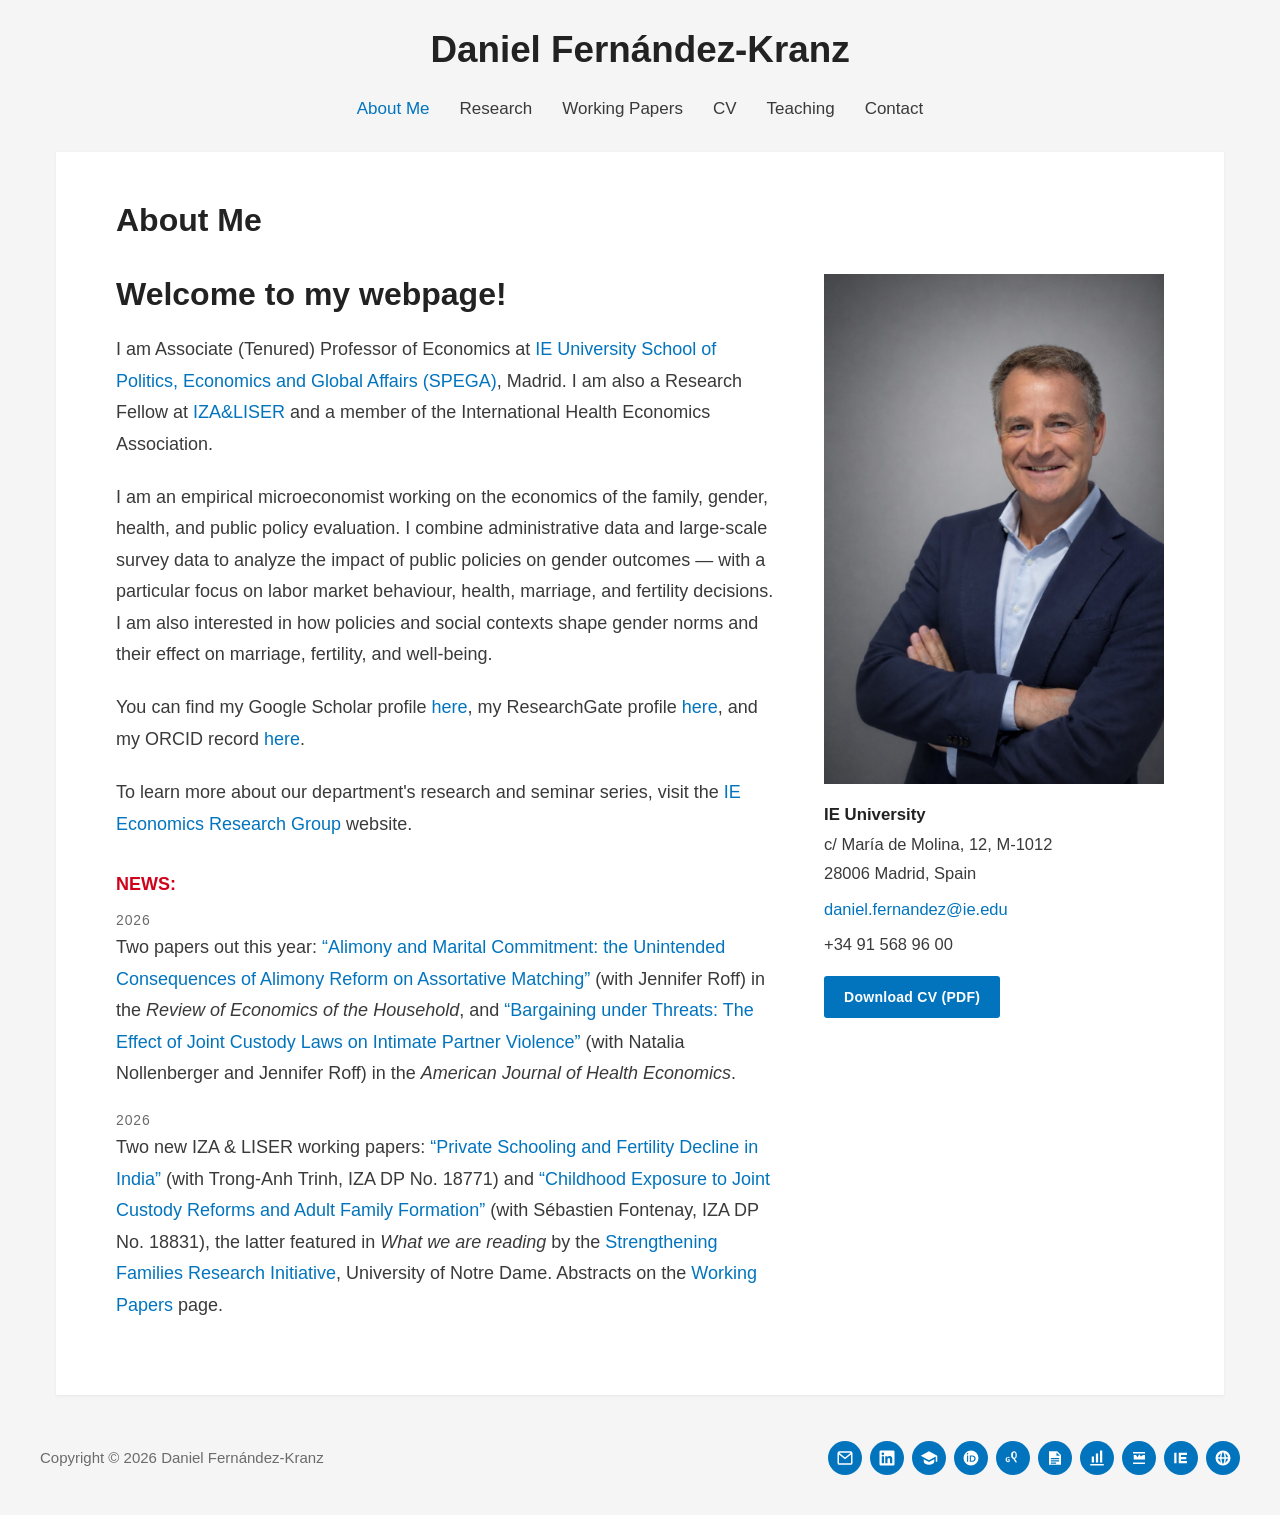
==== commit 6b64ee7c: "Home news: add the two 2026 IZA & LISER working papers Co-Authored-By: Claude Fable 5.1 <noreply@ant" ====
--- a/docs/index.html
+++ b/docs/index.html
@@ -46,6 +46,7 @@
       <p class="news-label">NEWS:</p>
       <ul class="news">
         <li><span class="news-date">2026</span> Two papers out this year: <a href="https://link.springer.com/article/10.1007/s11150-025-09821-1" target="_blank" rel="noopener">“Alimony and Marital Commitment: the Unintended Consequences of Alimony Reform on Assortative Matching”</a> (with Jennifer Roff) in the <em>Review of Economics of the Household</em>, and <a href="https://www.journals.uchicago.edu/doi/10.1086/731585" target="_blank" rel="noopener">“Bargaining under Threats: The Effect of Joint Custody Laws on Intimate Partner Violence”</a> (with Natalia Nollenberger and Jennifer Roff) in the <em>American Journal of Health Economics</em>.</li>
+<li><span class="news-date">2026</span> Two new IZA &amp; LISER working papers: <a href="https://www.iza.org/publications/dp/18771" target="_blank" rel="noopener">“Private Schooling and Fertility Decline in India”</a> (with Trong-Anh Trinh, IZA DP No. 18771) and <a href="https://docs.iza.org/dp18831.pdf" target="_blank" rel="noopener">“Childhood Exposure to Joint Custody Reforms and Adult Family Formation”</a> (with Sébastien Fontenay, IZA DP No. 18831), the latter featured in <em>What we are reading</em> by the <a href="https://strengtheningfamilies.nd.edu/" target="_blank" rel="noopener">Strengthening Families Research Initiative</a>, University of Notre Dame. Abstracts on the <a href="working-papers.html">Working Papers</a> page.</li>
       </ul>
     </div>
     <div class="about-photo">
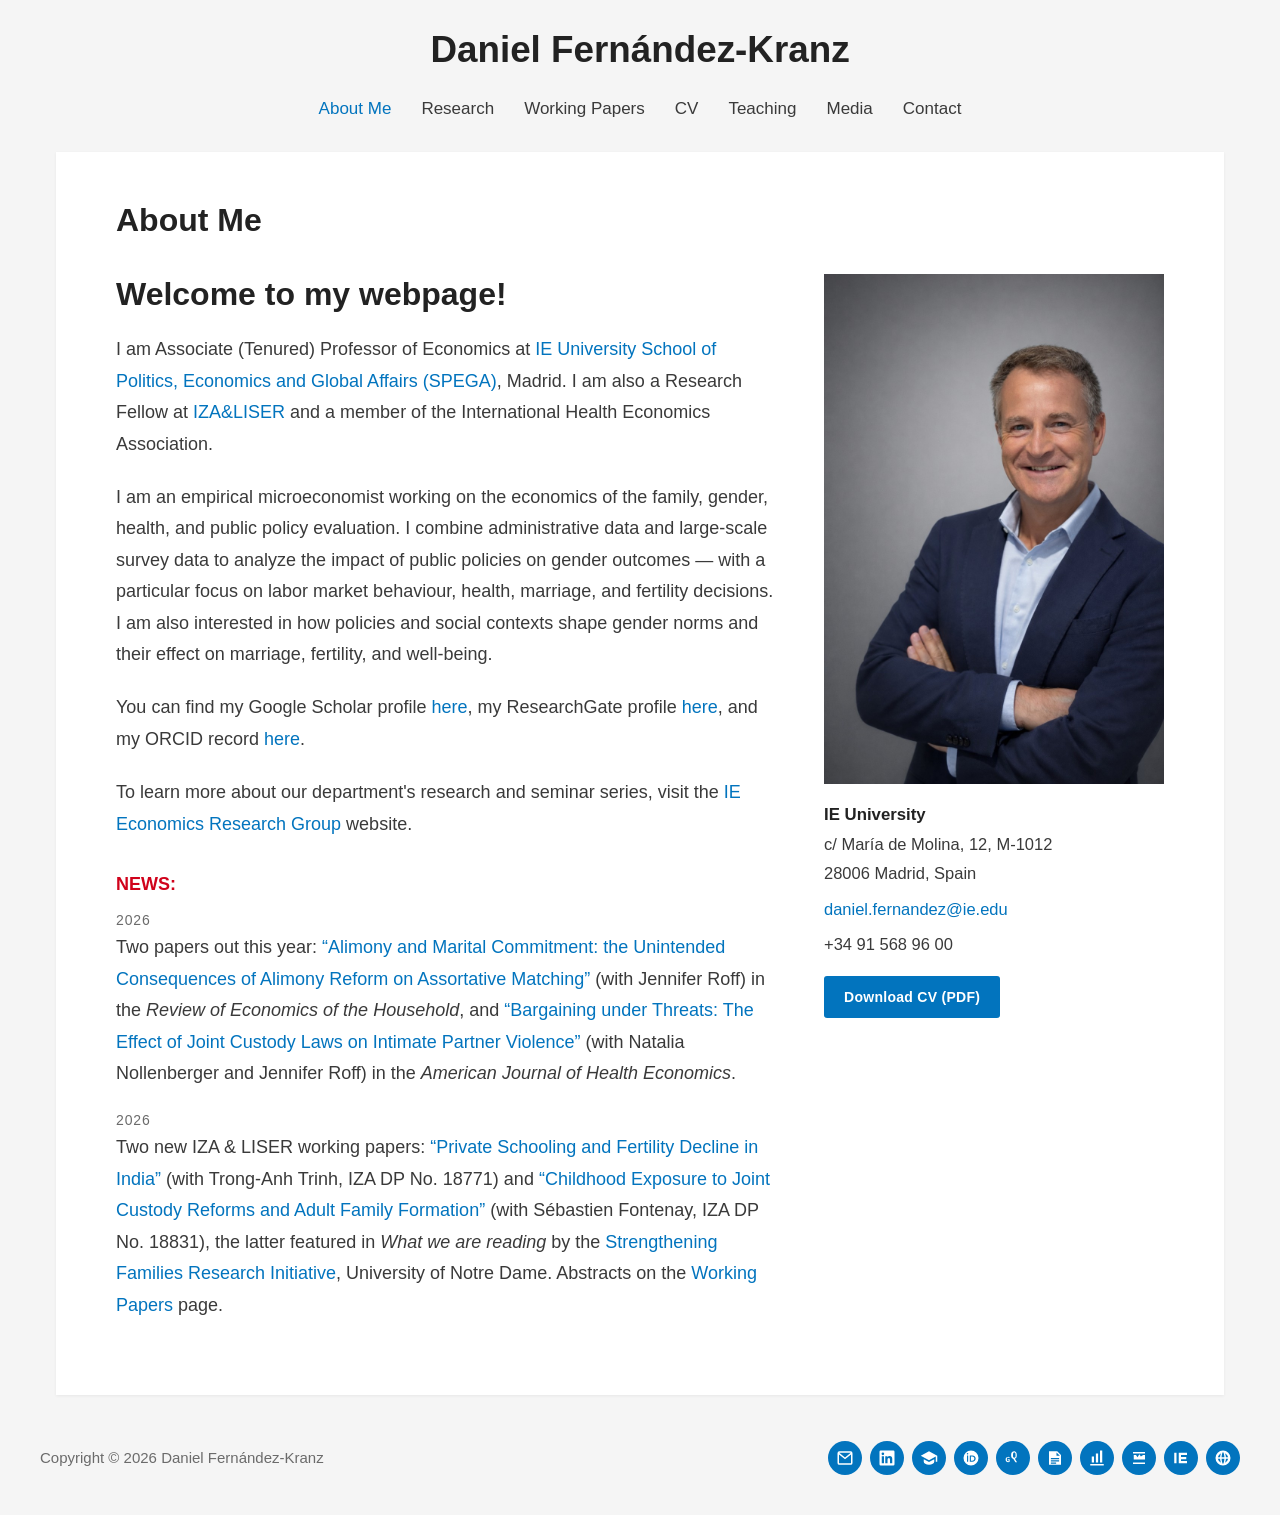
==== commit f9e1b708: "Add Media tab with press and institutional references Co-Authored-By: Claude Fable 5.1 <noreply@anth" ====
--- a/docs/index.html
+++ b/docs/index.html
@@ -15,7 +15,7 @@
 <link rel="preconnect" href="https://fonts.googleapis.com">
 <link rel="preconnect" href="https://fonts.gstatic.com" crossorigin>
 <link href="https://fonts.googleapis.com/css2?family=Poppins:wght@500;600;700&display=swap" rel="stylesheet">
-<link rel="stylesheet" href="style.css?v=62f49461">
+<link rel="stylesheet" href="style.css?v=fc1197e7">
 
 </head>
 <body class="">
@@ -27,7 +27,7 @@
   </button>
   <nav class="main-nav" aria-label="Main Menu">
     <ul id="main-menu">
-      <li class="current"><a href="index.html">About Me</a></li><li><a href="research.html">Research</a></li><li><a href="working-papers.html">Working Papers</a></li><li><a href="cv.html">CV</a></li><li><a href="teaching.html">Teaching</a></li><li><a href="contact.html">Contact</a></li>
+      <li class="current"><a href="index.html">About Me</a></li><li><a href="research.html">Research</a></li><li><a href="working-papers.html">Working Papers</a></li><li><a href="cv.html">CV</a></li><li><a href="teaching.html">Teaching</a></li><li><a href="media.html">Media</a></li><li><a href="contact.html">Contact</a></li>
     </ul>
   </nav>
 </header>
--- a/docs/style.css
+++ b/docs/style.css
@@ -104,6 +104,7 @@
 /* ---------- research page ---------- */
 .pub { margin-bottom: 1.1em; }
 .pub p { margin-bottom: .25em; }
+.pub .journal { font-weight: 600; color: var(--heading); }
 .pub .doi { font-size: 16px; color: var(--muted); word-break: break-all; }
 .pub-extra { font-size: 17px; color: var(--muted); margin-left: 1.2em; }
 .other-pubs { padding-left: 1.2em; }
@@ -135,9 +136,10 @@
   color: var(--heading);
   margin-bottom: .15em;
 }
-.mf-paper h3 a { color: var(--heading); }
-.mf-paper h3 a:hover { color: var(--heading); text-decoration: underline; }
-.wp-status { font-weight: 500; color: var(--heading); }
+.mf-paper h3 a { color: var(--link); }
+.mf-paper h3 a:hover { color: var(--link-hover); text-decoration: underline; }
+.wp-status { font-weight: 400; color: var(--heading); }
+.wp-status strong { font-weight: 600; color: var(--heading); }
 .wp-authors { font-size: 17px; color: var(--heading); margin-bottom: .35em; }
 .wp-authors a { color: var(--heading); text-decoration: underline; }
 .mf-paper details.abstract {
@@ -169,6 +171,14 @@
 .cv-text { font-size: 17.5px; font-style: italic; }
 .pdf-embed { margin-top: 1em; border: 1px solid var(--border); }
 .pdf-embed iframe { width: 100%; height: 900px; border: 0; }
+
+/* ---------- media page ---------- */
+.media-item { margin-bottom: 1.4em; padding-bottom: 1em; border-bottom: 1px solid var(--border); }
+.media-item:last-child { border-bottom: 0; }
+.media-meta { margin-bottom: .1em; font-size: 16px; }
+.media-date { color: var(--muted); text-transform: uppercase; letter-spacing: .05em; font-size: 14px; }
+.media-title { margin-bottom: .2em; font-size: 1.05em; }
+.media-paper { margin: 0; font-size: 16px; color: var(--muted); }
 
 /* ---------- contact page ---------- */
 .contact-grid { display: grid; grid-template-columns: 1fr 1fr; gap: 40px; }
